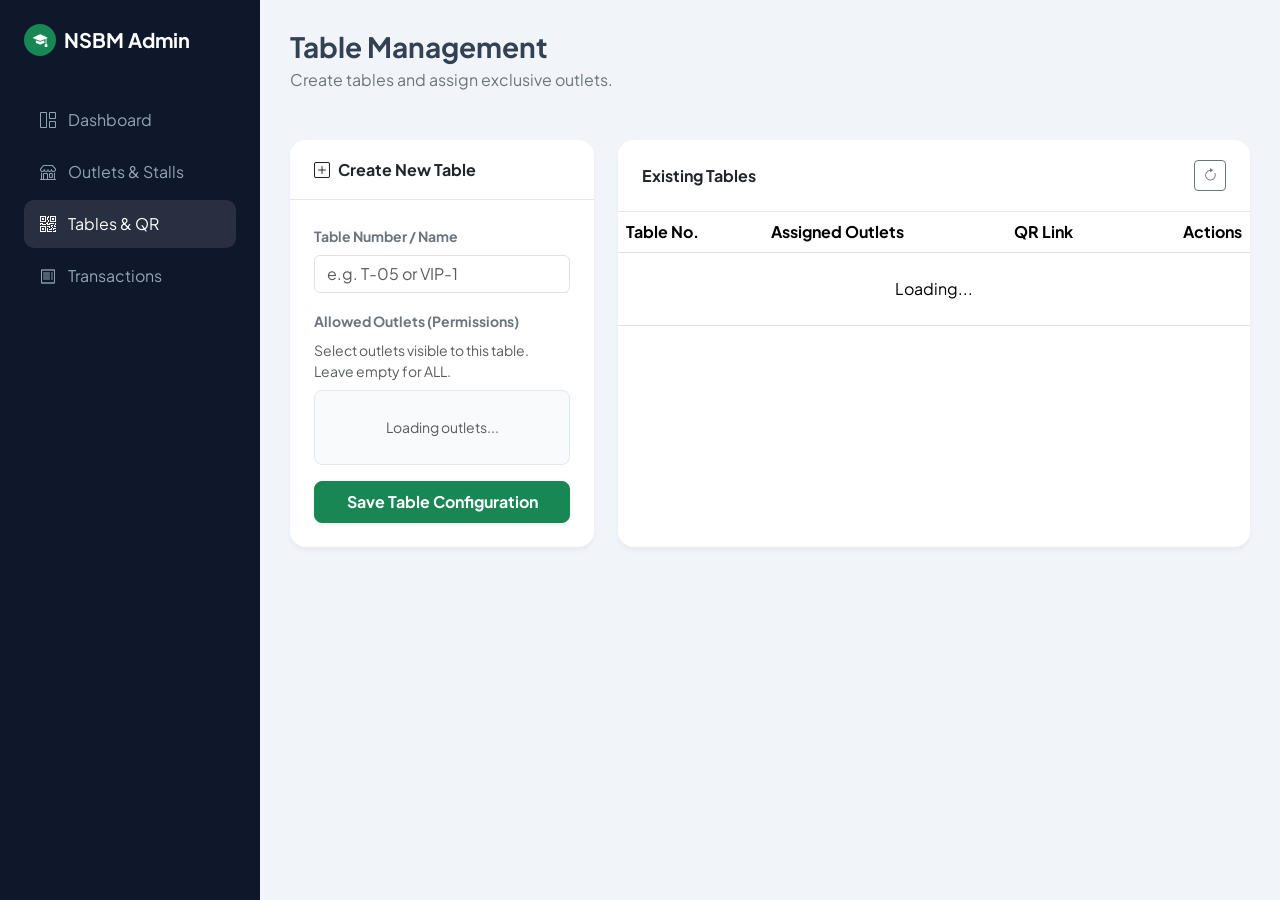
==== frontend/pages/admin_tables.html @ f385ffd9 "feat(cart): Refactor cart page styles and functionality; update checkout process feat(dashboard): En" ====
<!DOCTYPE html>
<html lang="en">
<head>
    <meta charset="UTF-8">
    <meta name="viewport" content="width=device-width, initial-scale=1.0">
    <title>NSBM Admin - Table Management</title>
    <link href="https://cdn.jsdelivr.net/npm/bootstrap@5.3.3/dist/css/bootstrap.min.css" rel="stylesheet">
    <link rel="stylesheet" href="https://cdn.jsdelivr.net/npm/bootstrap-icons@1.11.1/font/bootstrap-icons.css">
    <link href="https://fonts.googleapis.com/css2?family=Plus+Jakarta+Sans:wght@400;500;600;700&display=swap" rel="stylesheet">
    
    <style>
        :root { --primary-color: #059669; --dark-sidebar: #0f172a; --bg-body: #f1f5f9; --text-main: #334155; }
        body { background-color: var(--bg-body); font-family: 'Plus Jakarta Sans', sans-serif; color: var(--text-main); }
        
        /* Sidebar (Same as your previous code) */
        .sidebar { width: 260px; height: 100vh; background-color: var(--dark-sidebar); position: fixed; top: 0; left: 0; padding: 24px; }
        .sidebar-brand { display: flex; align-items: center; color: white; text-decoration: none; font-weight: 700; font-size: 1.25rem; margin-bottom: 2.5rem; }
        .nav-link { display: flex; align-items: center; color: #94a3b8; padding: 12px 16px; border-radius: 10px; margin-bottom: 4px; text-decoration: none; transition: 0.2s; }
        .nav-link:hover, .nav-link.active { background-color: rgba(255, 255, 255, 0.1); color: white; }
        .nav-link i { margin-right: 12px; }
        .main-content { margin-left: 260px; padding: 30px; }

        /* Custom UI */
        .content-card { background: white; border-radius: 16px; border: none; box-shadow: 0 4px 6px -1px rgba(0,0,0,0.05); overflow: hidden; }
        .card-header-custom { padding: 20px 24px; border-bottom: 1px solid #e2e8f0; display: flex; justify-content: space-between; align-items: center; }
        
        /* Checkbox List */
        .stall-checkbox-list { max-height: 250px; overflow-y: auto; border: 1px solid #e2e8f0; border-radius: 8px; padding: 10px; background: #f8fafc; }
        .form-check { padding: 8px 10px; border-radius: 6px; transition: background 0.2s; }
        .form-check:hover { background: #e2e8f0; }
        .table-row-actions button { margin-left: 5px; }
    </style>
</head>
<body>

<nav class="sidebar">
    <a href="#" class="sidebar-brand">
        <div class="bg-success rounded-circle p-1 me-2 d-flex justify-content-center align-items-center" style="width: 32px; height: 32px;">
            <i class="bi bi-mortarboard-fill text-white" style="font-size: 0.9rem;"></i>
        </div>
        NSBM Admin
    </a>
    <div class="nav flex-column">
        <a href="dashboard.html" class="nav-link"><i class="bi bi-grid-1x2"></i>Dashboard</a>
        <a href="admin_stalls.html" class="nav-link"><i class="bi bi-shop"></i>Outlets & Stalls</a>
        <a href="#" class="nav-link active"><i class="bi bi-qr-code"></i>Tables & QR</a>
        <a href="#" class="nav-link"><i class="bi bi-receipt"></i>Transactions</a>
    </div>
</nav>

<div class="main-content">
    
    <div class="d-flex justify-content-between align-items-center mb-5">
        <div>
            <h3 class="fw-bold mb-1">Table Management</h3>
            <p class="text-secondary mb-0">Create tables and assign exclusive outlets.</p>
        </div>
    </div>

    <div class="row g-4">
        <div class="col-lg-4">
            <div class="content-card">
                <div class="card-header-custom">
                    <h6 class="fw-bold m-0 text-dark"><i class="bi bi-plus-square me-2"></i>Create New Table</h6>
                </div>
                <div class="p-4">
                    <form id="createTableForm">
                        <div class="mb-3">
                            <label class="form-label small fw-bold text-secondary">Table Number / Name</label>
                            <input type="text" class="form-control" id="tableNumber" placeholder="e.g. T-05 or VIP-1" required>
                        </div>

                        <div class="mb-3">
                            <label class="form-label small fw-bold text-secondary">Allowed Outlets (Permissions)</label>
                            <p class="small text-muted mb-2">Select outlets visible to this table. Leave empty for ALL.</p>
                            
                            <div class="stall-checkbox-list" id="stallListContainer">
                                <div class="text-center text-muted small py-3">Loading outlets...</div>
                            </div>
                        </div>

                        <button type="submit" class="btn btn-success w-100 py-2 rounded-3 fw-bold shadow-sm">
                            Save Table Configuration
                        </button>
                    </form>
                </div>
            </div>
        </div>

        <div class="col-lg-8">
            <div class="content-card h-100">
                <div class="card-header-custom">
                    <h6 class="fw-bold m-0 text-dark">Existing Tables</h6>
                    <button class="btn btn-sm btn-outline-secondary" onclick="loadTables()"><i class="bi bi-arrow-clockwise"></i></button>
                </div>
                <div class="table-responsive">
                    <table class="table table-hover mb-0">
                        <thead>
                            <tr>
                                <th>Table No.</th>
                                <th>Assigned Outlets</th>
                                <th>QR Link</th>
                                <th class="text-end">Actions</th>
                            </tr>
                        </thead>
                        <tbody id="tablesTableBody">
                            <tr><td colspan="4" class="text-center py-4">Loading...</td></tr>
                        </tbody>
                    </table>
                </div>
            </div>
        </div>
    </div>
</div>

<script>
    // --- CONFIGURATION ---
    const API_GET_STALLS = '../../Backend/stallController/get_stalls.php';
    const API_SAVE_TABLE = '../../Backend/TableController/save_table.php';
    const API_GET_TABLES = '../../Backend/TableController/get_tables.php';
    const APP_URL = 'http://localhost/NSBM-Web-Project/frontend/pages/menu.html'; // Change to your real URL

    // 1. Load Stalls into Checkboxes
    async function loadStallsForForm() {
        try {
            const res = await fetch(API_GET_STALLS);
            const stalls = await res.json();
            const container = document.getElementById('stallListContainer');
            container.innerHTML = '';

            if(stalls.length === 0) {
                container.innerHTML = '<div class="text-danger small">No stalls found. Create stalls first.</div>';
                return;
            }

            // "Select All" Option
            container.innerHTML += `
                <div class="form-check border-bottom mb-2 pb-2">
                    <input class="form-check-input" type="checkbox" id="selectAll" onchange="toggleAll(this)">
                    <label class="form-check-label fw-bold text-dark" for="selectAll">Select All Outlets</label>
                </div>`;

            stalls.forEach(stall => {
                container.innerHTML += `
                    <div class="form-check">
                        <input class="form-check-input stall-check" type="checkbox" value="${stall.id}" id="s_${stall.id}">
                        <label class="form-check-label" for="s_${stall.id}">
                            ${stall.name} <span class="text-muted small">(${stall.category})</span>
                        </label>
                    </div>`;
            });
        } catch (err) { console.error(err); }
    }

    function toggleAll(source) {
        document.querySelectorAll('.stall-check').forEach(cb => cb.checked = source.checked);
    }

    // 2. Load Existing Tables
    async function loadTables() {
        try {
            const res = await fetch(API_GET_TABLES);
            const tables = await res.json();
            const tbody = document.getElementById('tablesTableBody');
            tbody.innerHTML = '';

            tables.forEach(t => {
                // Generate QR Link
                const qrLink = `${APP_URL}?table=${t.table_number}`;
                
                // Format Assigned Stalls
                let assignedHtml = t.allowed_stalls 
                    ? `<span class="badge bg-primary bg-opacity-10 text-primary border border-primary">${t.allowed_stalls}</span>`
                    : `<span class="badge bg-secondary bg-opacity-10 text-dark border">All Outlets (Public)</span>`;

                const row = `
                <tr>
                    <td class="fw-bold fs-5 text-success">${t.table_number}</td>
                    <td>${assignedHtml}</td>
                    <td>
                        <a href="${qrLink}" target="_blank" class="btn btn-sm btn-light border text-primary">
                            <i class="bi bi-box-arrow-up-right"></i> Open Link
                        </a>
                    </td>
                    <td class="text-end table-row-actions">
                        <button class="btn btn-sm btn-outline-danger" onclick="deleteTable(${t.id})"><i class="bi bi-trash"></i></button>
                    </td>
                </tr>`;
                tbody.innerHTML += row;
            });
        } catch (err) { console.error(err); }
    }

    // 3. Save Table
    document.getElementById('createTableForm').addEventListener('submit', async (e) => {
        e.preventDefault();
        
        const tableNum = document.getElementById('tableNumber').value;
        const selectedStalls = Array.from(document.querySelectorAll('.stall-check:checked')).map(cb => cb.value);

        const payload = {
            table_number: tableNum,
            allowed_stalls: selectedStalls
        };

        try {
            const res = await fetch(API_SAVE_TABLE, {
                method: 'POST',
                body: JSON.stringify(payload)
            });
            const result = await res.json();

            if(result.success) {
                alert("Table Created Successfully!");
                document.getElementById('createTableForm').reset();
                loadTables(); // Refresh list
            } else {
                alert("Error: " + result.message);
            }
        } catch (err) { alert("Connection Failed"); }
    });

    // 4. Delete Table (Stub)
    function deleteTable(id) {
        if(confirm("Delete this table configuration?")) {
            // Implement delete_table.php in backend
            alert("Delete function needs backend implementation."); 
        }
    }

    // Init
    loadStallsForForm();
    loadTables();

</script>
</body>
</html>
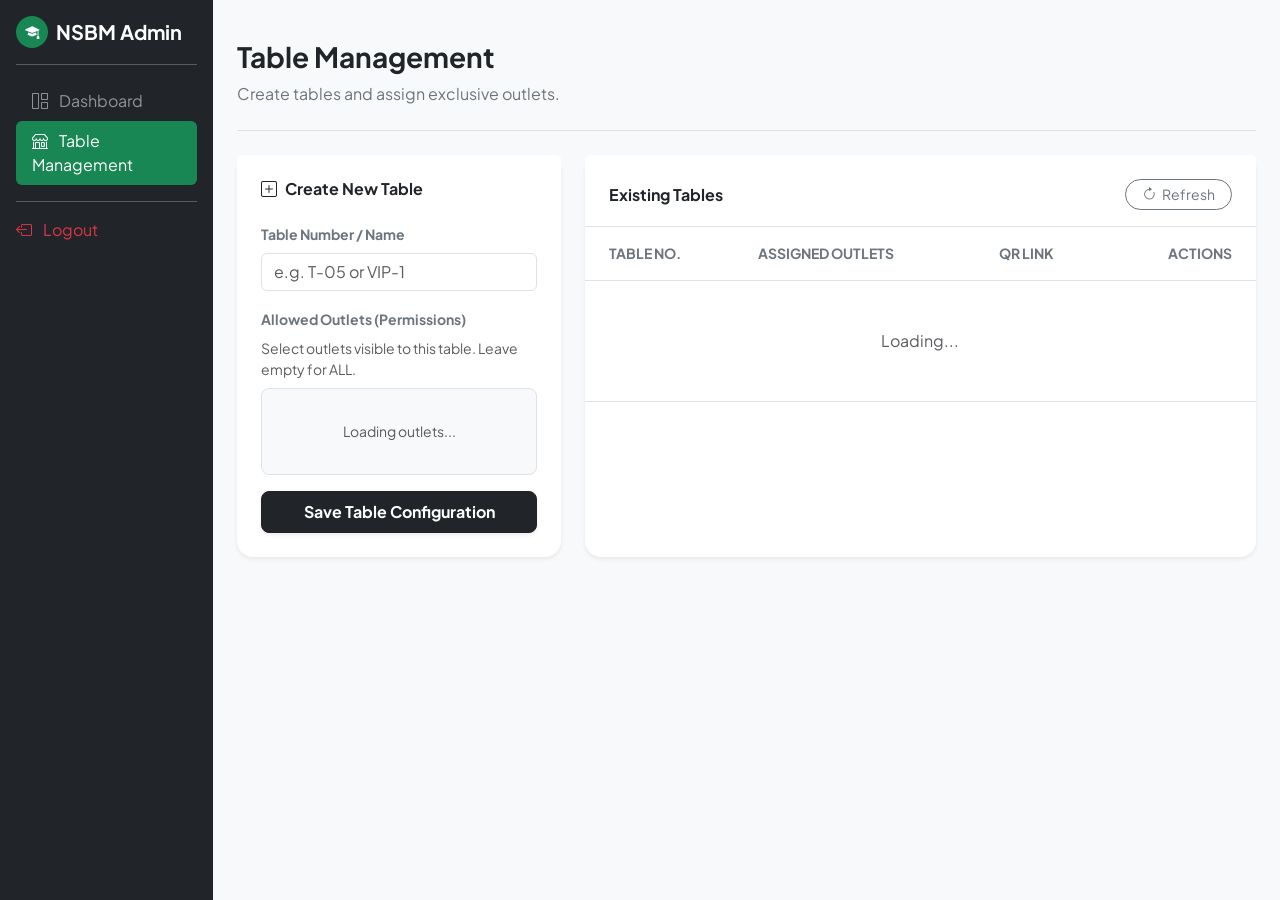
==== commit 863df1b7: "Refactor dashboard and login pages; enhance styling and functionality - Updated dashboard.html to im" ====
--- a/frontend/pages/admin_tables.html
+++ b/frontend/pages/admin_tables.html
@@ -8,230 +8,150 @@
     <link rel="stylesheet" href="https://cdn.jsdelivr.net/npm/bootstrap-icons@1.11.1/font/bootstrap-icons.css">
     <link href="https://fonts.googleapis.com/css2?family=Plus+Jakarta+Sans:wght@400;500;600;700&display=swap" rel="stylesheet">
     
-    <style>
-        :root { --primary-color: #059669; --dark-sidebar: #0f172a; --bg-body: #f1f5f9; --text-main: #334155; }
-        body { background-color: var(--bg-body); font-family: 'Plus Jakarta Sans', sans-serif; color: var(--text-main); }
-        
-        /* Sidebar (Same as your previous code) */
-        .sidebar { width: 260px; height: 100vh; background-color: var(--dark-sidebar); position: fixed; top: 0; left: 0; padding: 24px; }
-        .sidebar-brand { display: flex; align-items: center; color: white; text-decoration: none; font-weight: 700; font-size: 1.25rem; margin-bottom: 2.5rem; }
-        .nav-link { display: flex; align-items: center; color: #94a3b8; padding: 12px 16px; border-radius: 10px; margin-bottom: 4px; text-decoration: none; transition: 0.2s; }
-        .nav-link:hover, .nav-link.active { background-color: rgba(255, 255, 255, 0.1); color: white; }
-        .nav-link i { margin-right: 12px; }
-        .main-content { margin-left: 260px; padding: 30px; }
+<link rel="stylesheet" href="../css/admin_tables.css">
 
-        /* Custom UI */
-        .content-card { background: white; border-radius: 16px; border: none; box-shadow: 0 4px 6px -1px rgba(0,0,0,0.05); overflow: hidden; }
-        .card-header-custom { padding: 20px 24px; border-bottom: 1px solid #e2e8f0; display: flex; justify-content: space-between; align-items: center; }
-        
-        /* Checkbox List */
-        .stall-checkbox-list { max-height: 250px; overflow-y: auto; border: 1px solid #e2e8f0; border-radius: 8px; padding: 10px; background: #f8fafc; }
-        .form-check { padding: 8px 10px; border-radius: 6px; transition: background 0.2s; }
-        .form-check:hover { background: #e2e8f0; }
-        .table-row-actions button { margin-left: 5px; }
-    </style>
+    
 </head>
-<body>
+<body class="bg-light">
 
-<nav class="sidebar">
-    <a href="#" class="sidebar-brand">
-        <div class="bg-success rounded-circle p-1 me-2 d-flex justify-content-center align-items-center" style="width: 32px; height: 32px;">
-            <i class="bi bi-mortarboard-fill text-white" style="font-size: 0.9rem;"></i>
-        </div>
-        NSBM Admin
-    </a>
-    <div class="nav flex-column">
-        <a href="dashboard.html" class="nav-link"><i class="bi bi-grid-1x2"></i>Dashboard</a>
-        <a href="admin_stalls.html" class="nav-link"><i class="bi bi-shop"></i>Outlets & Stalls</a>
-        <a href="#" class="nav-link active"><i class="bi bi-qr-code"></i>Tables & QR</a>
-        <a href="#" class="nav-link"><i class="bi bi-receipt"></i>Transactions</a>
-    </div>
-</nav>
+    <div class="container-fluid">
+        <div class="row">
+            
+            <div class="col-lg-2 bg-dark min-vh-100 d-none d-lg-block text-white p-3 fixed-top" style="max-width: 280px; z-index: 1000;">
+                <a href="#" class="d-flex align-items-center mb-4 mb-md-0 me-md-auto text-white text-decoration-none">
+                    <div class="bg-success rounded-circle p-2 me-2 d-flex justify-content-center align-items-center" style="width: 32px; height: 32px;">
+                        <i class="bi bi-mortarboard-fill text-white" style="font-size: 0.9rem;"></i>
+                    </div>
+                    <span class="fs-5 fw-bold">NSBM Admin</span>
+                </a>
+                <hr>
+                <ul class="nav nav-pills flex-column mb-auto">
+                    <li class="nav-item">
+                        <a href="dashboard.html" class="nav-link text-white-50 hover-light">
+                            <i class="bi bi-grid-1x2 me-2"></i> Dashboard
+                        </a>
+                    </li>
+                    <li>
+                        <a href="admin_tables.html" class="nav-link active bg-success text-white">
+                            <i class="bi bi-shop me-2"></i> Table Management
+                        </a>
+                    </li>
+                </ul>
+                <hr>
+                <div>
+                    <a href="login.html" class="nav-link text-danger">
+                        <i class="bi bi-box-arrow-left me-2"></i> Logout
+                    </a>
+                </div>
+            </div>
 
-<div class="main-content">
-    
-    <div class="d-flex justify-content-between align-items-center mb-5">
-        <div>
-            <h3 class="fw-bold mb-1">Table Management</h3>
-            <p class="text-secondary mb-0">Create tables and assign exclusive outlets.</p>
+            <nav class="navbar navbar-dark bg-dark d-lg-none fixed-top p-3">
+                <div class="container-fluid">
+                    <span class="navbar-brand fw-bold">NSBM Admin</span>
+                    <button class="navbar-toggler" type="button" data-bs-toggle="offcanvas" data-bs-target="#mobileSidebar">
+                        <span class="navbar-toggler-icon"></span>
+                    </button>
+                </div>
+            </nav>
+
+            <div class="offcanvas offcanvas-start bg-dark text-white" tabindex="-1" id="mobileSidebar">
+                <div class="offcanvas-header">
+                    <h5 class="offcanvas-title fw-bold">NSBM Admin</h5>
+                    <button type="button" class="btn-close btn-close-white" data-bs-dismiss="offcanvas"></button>
+                </div>
+                <div class="offcanvas-body">
+                    <ul class="nav nav-pills flex-column mb-auto">
+                        <li class="nav-item">
+                            <a href="dashboard.html" class="nav-link text-white-50">
+                                <i class="bi bi-grid-1x2 me-2"></i> Dashboard
+                            </a>
+                        </li>
+                        <li>
+                            <a href="admin_tables.html" class="nav-link active bg-success text-white">
+                                <i class="bi bi-shop me-2"></i> Table Management
+                            </a>
+                        </li>
+                    </ul>
+                    <hr>
+                    <a href="login.html" class="nav-link text-danger mt-3">
+                        <i class="bi bi-box-arrow-left me-2"></i> Logout
+                    </a>
+                </div>
+            </div>
+
+            <main class="col-lg-10 offset-lg-2 ms-auto p-4 mt-5 mt-lg-0">
+                
+                <div class="d-flex justify-content-between flex-wrap flex-md-nowrap align-items-center pb-2 mb-4 border-bottom pt-3">
+                    <div>
+                        <h2 class="h3 fw-bold">Table Management</h2>
+                        <p class="text-secondary">Create tables and assign exclusive outlets.</p>
+                    </div>
+                </div>
+
+                <div class="row g-4">
+                    
+                    <div class="col-lg-4">
+                        <div class="card border-0 shadow-sm rounded-4 h-100">
+                            <div class="card-header bg-white border-bottom-0 pt-4 px-4 pb-0">
+                                <h6 class="fw-bold m-0 text-dark"><i class="bi bi-plus-square me-2"></i>Create New Table</h6>
+                            </div>
+                            <div class="card-body p-4">
+                                <form id="createTableForm">
+                                    <div class="mb-3">
+                                        <label class="form-label small fw-bold text-secondary">Table Number / Name</label>
+                                        <input type="text" class="form-control" id="tableNumber" placeholder="e.g. T-05 or VIP-1" required>
+                                    </div>
+
+                                    <div class="mb-3">
+                                        <label class="form-label small fw-bold text-secondary">Allowed Outlets (Permissions)</label>
+                                        <p class="small text-muted mb-2">Select outlets visible to this table. Leave empty for ALL.</p>
+                                        
+                                        <div class="border rounded-3 p-3 bg-light stall-scroll-container" id="stallListContainer">
+                                            <div class="text-center text-muted small py-3">Loading outlets...</div>
+                                        </div>
+                                    </div>
+
+                                    <button type="submit" class="btn btn-dark w-100 py-2 rounded-3 fw-bold shadow-sm">
+                                        Save Table Configuration
+                                    </button>
+                                </form>
+                            </div>
+                        </div>
+                    </div>
+
+                    <div class="col-lg-8">
+                        <div class="card border-0 shadow-sm rounded-4 h-100">
+                            <div class="card-header bg-white pt-4 px-4 pb-3 border-bottom d-flex justify-content-between align-items-center">
+                                <h6 class="fw-bold m-0 text-dark">Existing Tables</h6>
+                                <button class="btn btn-sm btn-outline-secondary rounded-pill px-3" onclick="loadTables()">
+                                    <i class="bi bi-arrow-clockwise me-1"></i> Refresh
+                                </button>
+                            </div>
+                            <div class="table-responsive">
+                                <table class="table table-hover align-middle mb-0">
+                                    <thead class="bg-light">
+                                        <tr>
+                                            <th class="text-uppercase text-secondary small fw-bold ps-4 py-3">Table No.</th>
+                                            <th class="text-uppercase text-secondary small fw-bold py-3">Assigned Outlets</th>
+                                            <th class="text-uppercase text-secondary small fw-bold py-3">QR Link</th>
+                                            <th class="text-end text-uppercase text-secondary small fw-bold pe-4 py-3">Actions</th>
+                                        </tr>
+                                    </thead>
+                                    <tbody id="tablesTableBody" class="border-top-0">
+                                        <tr><td colspan="4" class="text-center py-5 text-muted">Loading...</td></tr>
+                                    </tbody>
+                                </table>
+                            </div>
+                        </div>
+                    </div>
+
+                </div>
+            </main>
         </div>
     </div>
 
-    <div class="row g-4">
-        <div class="col-lg-4">
-            <div class="content-card">
-                <div class="card-header-custom">
-                    <h6 class="fw-bold m-0 text-dark"><i class="bi bi-plus-square me-2"></i>Create New Table</h6>
-                </div>
-                <div class="p-4">
-                    <form id="createTableForm">
-                        <div class="mb-3">
-                            <label class="form-label small fw-bold text-secondary">Table Number / Name</label>
-                            <input type="text" class="form-control" id="tableNumber" placeholder="e.g. T-05 or VIP-1" required>
-                        </div>
-
-                        <div class="mb-3">
-                            <label class="form-label small fw-bold text-secondary">Allowed Outlets (Permissions)</label>
-                            <p class="small text-muted mb-2">Select outlets visible to this table. Leave empty for ALL.</p>
-                            
-                            <div class="stall-checkbox-list" id="stallListContainer">
-                                <div class="text-center text-muted small py-3">Loading outlets...</div>
-                            </div>
-                        </div>
-
-                        <button type="submit" class="btn btn-success w-100 py-2 rounded-3 fw-bold shadow-sm">
-                            Save Table Configuration
-                        </button>
-                    </form>
-                </div>
-            </div>
-        </div>
-
-        <div class="col-lg-8">
-            <div class="content-card h-100">
-                <div class="card-header-custom">
-                    <h6 class="fw-bold m-0 text-dark">Existing Tables</h6>
-                    <button class="btn btn-sm btn-outline-secondary" onclick="loadTables()"><i class="bi bi-arrow-clockwise"></i></button>
-                </div>
-                <div class="table-responsive">
-                    <table class="table table-hover mb-0">
-                        <thead>
-                            <tr>
-                                <th>Table No.</th>
-                                <th>Assigned Outlets</th>
-                                <th>QR Link</th>
-                                <th class="text-end">Actions</th>
-                            </tr>
-                        </thead>
-                        <tbody id="tablesTableBody">
-                            <tr><td colspan="4" class="text-center py-4">Loading...</td></tr>
-                        </tbody>
-                    </table>
-                </div>
-            </div>
-        </div>
-    </div>
-</div>
-
-<script>
-    // --- CONFIGURATION ---
-    const API_GET_STALLS = '../../Backend/stallController/get_stalls.php';
-    const API_SAVE_TABLE = '../../Backend/TableController/save_table.php';
-    const API_GET_TABLES = '../../Backend/TableController/get_tables.php';
-    const APP_URL = 'http://localhost/NSBM-Web-Project/frontend/pages/menu.html'; // Change to your real URL
-
-    // 1. Load Stalls into Checkboxes
-    async function loadStallsForForm() {
-        try {
-            const res = await fetch(API_GET_STALLS);
-            const stalls = await res.json();
-            const container = document.getElementById('stallListContainer');
-            container.innerHTML = '';
-
-            if(stalls.length === 0) {
-                container.innerHTML = '<div class="text-danger small">No stalls found. Create stalls first.</div>';
-                return;
-            }
-
-            // "Select All" Option
-            container.innerHTML += `
-                <div class="form-check border-bottom mb-2 pb-2">
-                    <input class="form-check-input" type="checkbox" id="selectAll" onchange="toggleAll(this)">
-                    <label class="form-check-label fw-bold text-dark" for="selectAll">Select All Outlets</label>
-                </div>`;
-
-            stalls.forEach(stall => {
-                container.innerHTML += `
-                    <div class="form-check">
-                        <input class="form-check-input stall-check" type="checkbox" value="${stall.id}" id="s_${stall.id}">
-                        <label class="form-check-label" for="s_${stall.id}">
-                            ${stall.name} <span class="text-muted small">(${stall.category})</span>
-                        </label>
-                    </div>`;
-            });
-        } catch (err) { console.error(err); }
-    }
-
-    function toggleAll(source) {
-        document.querySelectorAll('.stall-check').forEach(cb => cb.checked = source.checked);
-    }
-
-    // 2. Load Existing Tables
-    async function loadTables() {
-        try {
-            const res = await fetch(API_GET_TABLES);
-            const tables = await res.json();
-            const tbody = document.getElementById('tablesTableBody');
-            tbody.innerHTML = '';
-
-            tables.forEach(t => {
-                // Generate QR Link
-                const qrLink = `${APP_URL}?table=${t.table_number}`;
-                
-                // Format Assigned Stalls
-                let assignedHtml = t.allowed_stalls 
-                    ? `<span class="badge bg-primary bg-opacity-10 text-primary border border-primary">${t.allowed_stalls}</span>`
-                    : `<span class="badge bg-secondary bg-opacity-10 text-dark border">All Outlets (Public)</span>`;
-
-                const row = `
-                <tr>
-                    <td class="fw-bold fs-5 text-success">${t.table_number}</td>
-                    <td>${assignedHtml}</td>
-                    <td>
-                        <a href="${qrLink}" target="_blank" class="btn btn-sm btn-light border text-primary">
-                            <i class="bi bi-box-arrow-up-right"></i> Open Link
-                        </a>
-                    </td>
-                    <td class="text-end table-row-actions">
-                        <button class="btn btn-sm btn-outline-danger" onclick="deleteTable(${t.id})"><i class="bi bi-trash"></i></button>
-                    </td>
-                </tr>`;
-                tbody.innerHTML += row;
-            });
-        } catch (err) { console.error(err); }
-    }
-
-    // 3. Save Table
-    document.getElementById('createTableForm').addEventListener('submit', async (e) => {
-        e.preventDefault();
-        
-        const tableNum = document.getElementById('tableNumber').value;
-        const selectedStalls = Array.from(document.querySelectorAll('.stall-check:checked')).map(cb => cb.value);
-
-        const payload = {
-            table_number: tableNum,
-            allowed_stalls: selectedStalls
-        };
-
-        try {
-            const res = await fetch(API_SAVE_TABLE, {
-                method: 'POST',
-                body: JSON.stringify(payload)
-            });
-            const result = await res.json();
-
-            if(result.success) {
-                alert("Table Created Successfully!");
-                document.getElementById('createTableForm').reset();
-                loadTables(); // Refresh list
-            } else {
-                alert("Error: " + result.message);
-            }
-        } catch (err) { alert("Connection Failed"); }
-    });
-
-    // 4. Delete Table (Stub)
-    function deleteTable(id) {
-        if(confirm("Delete this table configuration?")) {
-            // Implement delete_table.php in backend
-            alert("Delete function needs backend implementation."); 
-        }
-    }
-
-    // Init
-    loadStallsForForm();
-    loadTables();
-
-</script>
+    <script src="../js/admin_tables.js"></script>
+    
+    <script src="https://cdn.jsdelivr.net/npm/bootstrap@5.3.3/dist/js/bootstrap.bundle.min.js"></script>
 </body>
 </html>
--- a/frontend/css/admin_tables.css
+++ b/frontend/css/admin_tables.css
@@ -0,0 +1,3 @@
+body { font-family: 'Plus Jakarta Sans', sans-serif; }
+        /* Custom scrollbar for the checkbox list */
+        .stall-scroll-container { max-height: 250px; overflow-y: auto; }
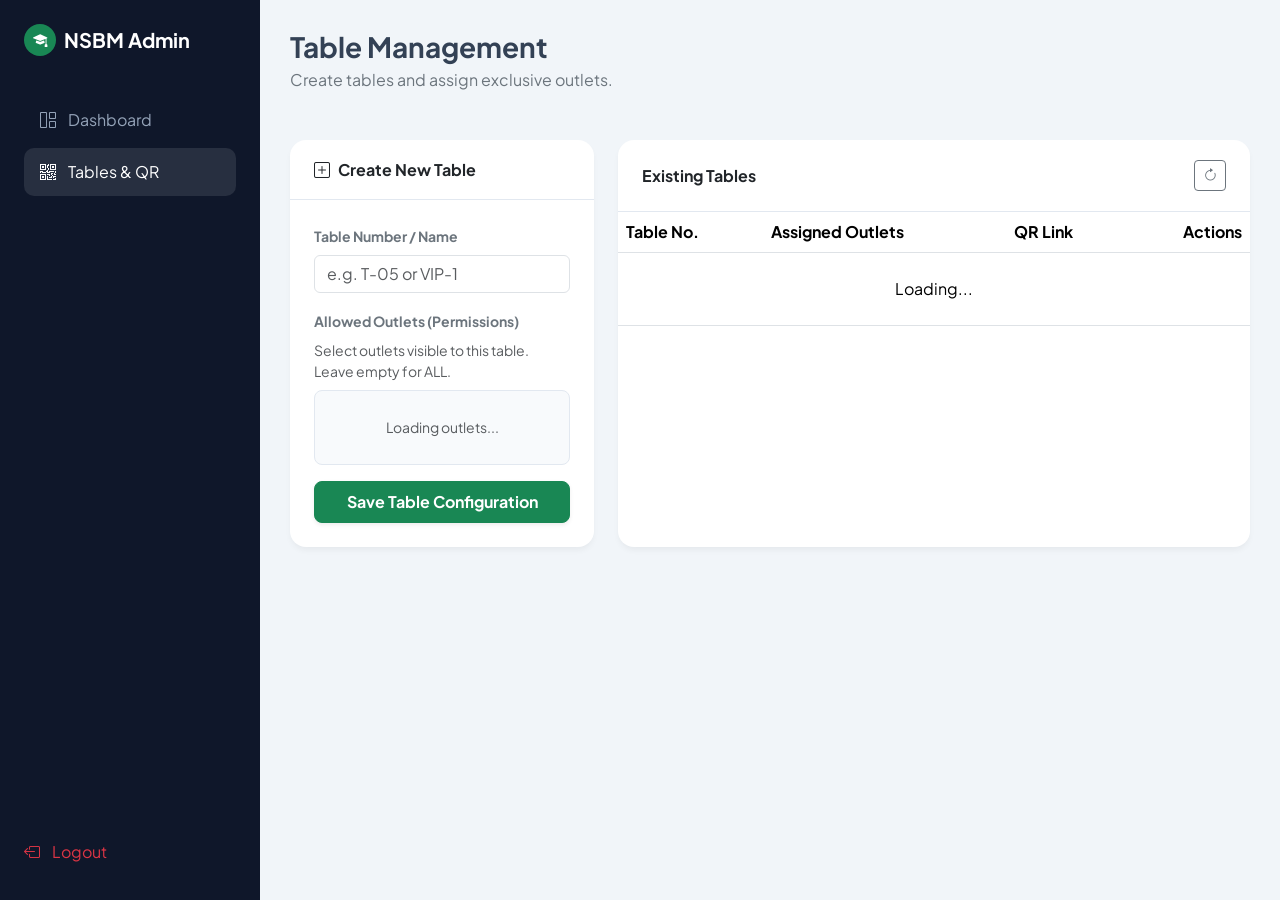
==== commit ab1f4672: "feat: Introduce an admin dashboard for comprehensive stall and menu management, including a utility " ====
--- a/frontend/pages/admin_tables.html
+++ b/frontend/pages/admin_tables.html
@@ -8,150 +8,232 @@
     <link rel="stylesheet" href="https://cdn.jsdelivr.net/npm/bootstrap-icons@1.11.1/font/bootstrap-icons.css">
     <link href="https://fonts.googleapis.com/css2?family=Plus+Jakarta+Sans:wght@400;500;600;700&display=swap" rel="stylesheet">
     
-<link rel="stylesheet" href="../css/admin_tables.css">
-
+    <style>
+        :root { --primary-color: #059669; --dark-sidebar: #0f172a; --bg-body: #f1f5f9; --text-main: #334155; }
+        body { background-color: var(--bg-body); font-family: 'Plus Jakarta Sans', sans-serif; color: var(--text-main); }
+        
+        /* Sidebar (Same as your previous code) */
+        .sidebar { width: 260px; height: 100vh; background-color: var(--dark-sidebar); position: fixed; top: 0; left: 0; padding: 24px; }
+        .sidebar-brand { display: flex; align-items: center; color: white; text-decoration: none; font-weight: 700; font-size: 1.25rem; margin-bottom: 2.5rem; }
+        .nav-link { display: flex; align-items: center; color: #94a3b8; padding: 12px 16px; border-radius: 10px; margin-bottom: 4px; text-decoration: none; transition: 0.2s; }
+        .nav-link:hover, .nav-link.active { background-color: rgba(255, 255, 255, 0.1); color: white; }
+        .nav-link i { margin-right: 12px; }
+        .main-content { margin-left: 260px; padding: 30px; }
+
+        /* Custom UI */
+        .content-card { background: white; border-radius: 16px; border: none; box-shadow: 0 4px 6px -1px rgba(0,0,0,0.05); overflow: hidden; }
+        .card-header-custom { padding: 20px 24px; border-bottom: 1px solid #e2e8f0; display: flex; justify-content: space-between; align-items: center; }
+        
+        /* Checkbox List */
+        .stall-checkbox-list { max-height: 250px; overflow-y: auto; border: 1px solid #e2e8f0; border-radius: 8px; padding: 10px; background: #f8fafc; }
+        .form-check { padding: 8px 10px; border-radius: 6px; transition: background 0.2s; }
+        .form-check:hover { background: #e2e8f0; }
+        .table-row-actions button { margin-left: 5px; }
+    </style>
+</head>
+<body>
+
+<nav class="sidebar">
+    <a href="#" class="sidebar-brand">
+        <div class="bg-success rounded-circle p-1 me-2 d-flex justify-content-center align-items-center" style="width: 32px; height: 32px;">
+            <i class="bi bi-mortarboard-fill text-white" style="font-size: 0.9rem;"></i>
+        </div>
+        NSBM Admin
+    </a>
+   <div class="nav flex-column">
+        <a href="dashboard.html" class="nav-link"><i class="bi bi-grid-1x2"></i>Dashboard</a>
+        <a href="admin_tables.html" class="nav-link active"><i class="bi bi-qr-code"></i>Tables & QR</a>
+       
+    </div>
+    <div style="position: absolute; bottom: 20px; left: 24px; right: 24px;">
+        <a href="login.html" class="nav-link text-danger ps-0"><i class="bi bi-box-arrow-left"></i> Logout</a>
+    </div>
+</nav>
+
+<div class="main-content">
     
-</head>
-<body class="bg-light">
-
-    <div class="container-fluid">
-        <div class="row">
-            
-            <div class="col-lg-2 bg-dark min-vh-100 d-none d-lg-block text-white p-3 fixed-top" style="max-width: 280px; z-index: 1000;">
-                <a href="#" class="d-flex align-items-center mb-4 mb-md-0 me-md-auto text-white text-decoration-none">
-                    <div class="bg-success rounded-circle p-2 me-2 d-flex justify-content-center align-items-center" style="width: 32px; height: 32px;">
-                        <i class="bi bi-mortarboard-fill text-white" style="font-size: 0.9rem;"></i>
-                    </div>
-                    <span class="fs-5 fw-bold">NSBM Admin</span>
-                </a>
-                <hr>
-                <ul class="nav nav-pills flex-column mb-auto">
-                    <li class="nav-item">
-                        <a href="dashboard.html" class="nav-link text-white-50 hover-light">
-                            <i class="bi bi-grid-1x2 me-2"></i> Dashboard
-                        </a>
-                    </li>
-                    <li>
-                        <a href="admin_tables.html" class="nav-link active bg-success text-white">
-                            <i class="bi bi-shop me-2"></i> Table Management
-                        </a>
-                    </li>
-                </ul>
-                <hr>
-                <div>
-                    <a href="login.html" class="nav-link text-danger">
-                        <i class="bi bi-box-arrow-left me-2"></i> Logout
-                    </a>
-                </div>
-            </div>
-
-            <nav class="navbar navbar-dark bg-dark d-lg-none fixed-top p-3">
-                <div class="container-fluid">
-                    <span class="navbar-brand fw-bold">NSBM Admin</span>
-                    <button class="navbar-toggler" type="button" data-bs-toggle="offcanvas" data-bs-target="#mobileSidebar">
-                        <span class="navbar-toggler-icon"></span>
-                    </button>
-                </div>
-            </nav>
-
-            <div class="offcanvas offcanvas-start bg-dark text-white" tabindex="-1" id="mobileSidebar">
-                <div class="offcanvas-header">
-                    <h5 class="offcanvas-title fw-bold">NSBM Admin</h5>
-                    <button type="button" class="btn-close btn-close-white" data-bs-dismiss="offcanvas"></button>
-                </div>
-                <div class="offcanvas-body">
-                    <ul class="nav nav-pills flex-column mb-auto">
-                        <li class="nav-item">
-                            <a href="dashboard.html" class="nav-link text-white-50">
-                                <i class="bi bi-grid-1x2 me-2"></i> Dashboard
-                            </a>
-                        </li>
-                        <li>
-                            <a href="admin_tables.html" class="nav-link active bg-success text-white">
-                                <i class="bi bi-shop me-2"></i> Table Management
-                            </a>
-                        </li>
-                    </ul>
-                    <hr>
-                    <a href="login.html" class="nav-link text-danger mt-3">
-                        <i class="bi bi-box-arrow-left me-2"></i> Logout
-                    </a>
-                </div>
-            </div>
-
-            <main class="col-lg-10 offset-lg-2 ms-auto p-4 mt-5 mt-lg-0">
-                
-                <div class="d-flex justify-content-between flex-wrap flex-md-nowrap align-items-center pb-2 mb-4 border-bottom pt-3">
-                    <div>
-                        <h2 class="h3 fw-bold">Table Management</h2>
-                        <p class="text-secondary">Create tables and assign exclusive outlets.</p>
-                    </div>
-                </div>
-
-                <div class="row g-4">
-                    
-                    <div class="col-lg-4">
-                        <div class="card border-0 shadow-sm rounded-4 h-100">
-                            <div class="card-header bg-white border-bottom-0 pt-4 px-4 pb-0">
-                                <h6 class="fw-bold m-0 text-dark"><i class="bi bi-plus-square me-2"></i>Create New Table</h6>
-                            </div>
-                            <div class="card-body p-4">
-                                <form id="createTableForm">
-                                    <div class="mb-3">
-                                        <label class="form-label small fw-bold text-secondary">Table Number / Name</label>
-                                        <input type="text" class="form-control" id="tableNumber" placeholder="e.g. T-05 or VIP-1" required>
-                                    </div>
-
-                                    <div class="mb-3">
-                                        <label class="form-label small fw-bold text-secondary">Allowed Outlets (Permissions)</label>
-                                        <p class="small text-muted mb-2">Select outlets visible to this table. Leave empty for ALL.</p>
-                                        
-                                        <div class="border rounded-3 p-3 bg-light stall-scroll-container" id="stallListContainer">
-                                            <div class="text-center text-muted small py-3">Loading outlets...</div>
-                                        </div>
-                                    </div>
-
-                                    <button type="submit" class="btn btn-dark w-100 py-2 rounded-3 fw-bold shadow-sm">
-                                        Save Table Configuration
-                                    </button>
-                                </form>
+    <div class="d-flex justify-content-between align-items-center mb-5">
+        <div>
+            <h3 class="fw-bold mb-1">Table Management</h3>
+            <p class="text-secondary mb-0">Create tables and assign exclusive outlets.</p>
+        </div>
+    </div>
+
+    <div class="row g-4">
+        <div class="col-lg-4">
+            <div class="content-card">
+                <div class="card-header-custom">
+                    <h6 class="fw-bold m-0 text-dark"><i class="bi bi-plus-square me-2"></i>Create New Table</h6>
+                </div>
+                <div class="p-4">
+                    <form id="createTableForm">
+                        <div class="mb-3">
+                            <label class="form-label small fw-bold text-secondary">Table Number / Name</label>
+                            <input type="text" class="form-control" id="tableNumber" placeholder="e.g. T-05 or VIP-1" required>
+                        </div>
+
+                        <div class="mb-3">
+                            <label class="form-label small fw-bold text-secondary">Allowed Outlets (Permissions)</label>
+                            <p class="small text-muted mb-2">Select outlets visible to this table. Leave empty for ALL.</p>
+                            
+                            <div class="stall-checkbox-list" id="stallListContainer">
+                                <div class="text-center text-muted small py-3">Loading outlets...</div>
                             </div>
                         </div>
-                    </div>
-
-                    <div class="col-lg-8">
-                        <div class="card border-0 shadow-sm rounded-4 h-100">
-                            <div class="card-header bg-white pt-4 px-4 pb-3 border-bottom d-flex justify-content-between align-items-center">
-                                <h6 class="fw-bold m-0 text-dark">Existing Tables</h6>
-                                <button class="btn btn-sm btn-outline-secondary rounded-pill px-3" onclick="loadTables()">
-                                    <i class="bi bi-arrow-clockwise me-1"></i> Refresh
-                                </button>
-                            </div>
-                            <div class="table-responsive">
-                                <table class="table table-hover align-middle mb-0">
-                                    <thead class="bg-light">
-                                        <tr>
-                                            <th class="text-uppercase text-secondary small fw-bold ps-4 py-3">Table No.</th>
-                                            <th class="text-uppercase text-secondary small fw-bold py-3">Assigned Outlets</th>
-                                            <th class="text-uppercase text-secondary small fw-bold py-3">QR Link</th>
-                                            <th class="text-end text-uppercase text-secondary small fw-bold pe-4 py-3">Actions</th>
-                                        </tr>
-                                    </thead>
-                                    <tbody id="tablesTableBody" class="border-top-0">
-                                        <tr><td colspan="4" class="text-center py-5 text-muted">Loading...</td></tr>
-                                    </tbody>
-                                </table>
-                            </div>
-                        </div>
-                    </div>
-
-                </div>
-            </main>
-        </div>
-    </div>
-
-    <script src="../js/admin_tables.js"></script>
-    
-    <script src="https://cdn.jsdelivr.net/npm/bootstrap@5.3.3/dist/js/bootstrap.bundle.min.js"></script>
+
+                        <button type="submit" class="btn btn-success w-100 py-2 rounded-3 fw-bold shadow-sm">
+                            Save Table Configuration
+                        </button>
+                    </form>
+                </div>
+            </div>
+        </div>
+
+        <div class="col-lg-8">
+            <div class="content-card h-100">
+                <div class="card-header-custom">
+                    <h6 class="fw-bold m-0 text-dark">Existing Tables</h6>
+                    <button class="btn btn-sm btn-outline-secondary" onclick="loadTables()"><i class="bi bi-arrow-clockwise"></i></button>
+                </div>
+                <div class="table-responsive">
+                    <table class="table table-hover mb-0">
+                        <thead>
+                            <tr>
+                                <th>Table No.</th>
+                                <th>Assigned Outlets</th>
+                                <th>QR Link</th>
+                                <th class="text-end">Actions</th>
+                            </tr>
+                        </thead>
+                        <tbody id="tablesTableBody">
+                            <tr><td colspan="4" class="text-center py-4">Loading...</td></tr>
+                        </tbody>
+                    </table>
+                </div>
+            </div>
+        </div>
+    </div>
+</div>
+
+<script>
+    // --- CONFIGURATION ---
+    const API_GET_STALLS = '../../Backend/stallController/get_stalls.php';
+    const API_SAVE_TABLE = '../../Backend/TableController/save_table.php';
+    const API_GET_TABLES = '../../Backend/TableController/get_tables.php';
+    const APP_URL = 'http://localhost/NSBM-Web-Project/frontend/pages/menu.html'; // Change to your real URL
+
+    // 1. Load Stalls into Checkboxes
+    async function loadStallsForForm() {
+        try {
+            const res = await fetch(API_GET_STALLS);
+            const stalls = await res.json();
+            const container = document.getElementById('stallListContainer');
+            container.innerHTML = '';
+
+            if(stalls.length === 0) {
+                container.innerHTML = '<div class="text-danger small">No stalls found. Create stalls first.</div>';
+                return;
+            }
+
+            // "Select All" Option
+            container.innerHTML += `
+                <div class="form-check border-bottom mb-2 pb-2">
+                    <input class="form-check-input" type="checkbox" id="selectAll" onchange="toggleAll(this)">
+                    <label class="form-check-label fw-bold text-dark" for="selectAll">Select All Outlets</label>
+                </div>`;
+
+            stalls.forEach(stall => {
+                container.innerHTML += `
+                    <div class="form-check">
+                        <input class="form-check-input stall-check" type="checkbox" value="${stall.id}" id="s_${stall.id}">
+                        <label class="form-check-label" for="s_${stall.id}">
+                            ${stall.name} <span class="text-muted small">(${stall.category})</span>
+                        </label>
+                    </div>`;
+            });
+        } catch (err) { console.error(err); }
+    }
+
+    function toggleAll(source) {
+        document.querySelectorAll('.stall-check').forEach(cb => cb.checked = source.checked);
+    }
+
+    // 2. Load Existing Tables
+    async function loadTables() {
+        try {
+            const res = await fetch(API_GET_TABLES);
+            const tables = await res.json();
+            const tbody = document.getElementById('tablesTableBody');
+            tbody.innerHTML = '';
+
+            tables.forEach(t => {
+                // Generate QR Link
+                const qrLink = `${APP_URL}?table=${t.table_number}`;
+                
+                // Format Assigned Stalls
+                let assignedHtml = t.allowed_stalls 
+                    ? `<span class="badge bg-primary bg-opacity-10 text-primary border border-primary">${t.allowed_stalls}</span>`
+                    : `<span class="badge bg-secondary bg-opacity-10 text-dark border">All Outlets (Public)</span>`;
+
+                const row = `
+                <tr>
+                    <td class="fw-bold fs-5 text-success">${t.table_number}</td>
+                    <td>${assignedHtml}</td>
+                    <td>
+                        <a href="${qrLink}" target="_blank" class="btn btn-sm btn-light border text-primary">
+                            <i class="bi bi-box-arrow-up-right"></i> Open Link
+                        </a>
+                    </td>
+                    <td class="text-end table-row-actions">
+                        <button class="btn btn-sm btn-outline-danger" onclick="deleteTable(${t.id})"><i class="bi bi-trash"></i></button>
+                    </td>
+                </tr>`;
+                tbody.innerHTML += row;
+            });
+        } catch (err) { console.error(err); }
+    }
+
+    // 3. Save Table
+    document.getElementById('createTableForm').addEventListener('submit', async (e) => {
+        e.preventDefault();
+        
+        const tableNum = document.getElementById('tableNumber').value;
+        const selectedStalls = Array.from(document.querySelectorAll('.stall-check:checked')).map(cb => cb.value);
+
+        const payload = {
+            table_number: tableNum,
+            allowed_stalls: selectedStalls
+        };
+
+        try {
+            const res = await fetch(API_SAVE_TABLE, {
+                method: 'POST',
+                body: JSON.stringify(payload)
+            });
+            const result = await res.json();
+
+            if(result.success) {
+                alert("Table Created Successfully!");
+                document.getElementById('createTableForm').reset();
+                loadTables(); // Refresh list
+            } else {
+                alert("Error: " + result.message);
+            }
+        } catch (err) { alert("Connection Failed"); }
+    });
+
+    // 4. Delete Table (Stub)
+    function deleteTable(id) {
+        if(confirm("Delete this table configuration?")) {
+            // Implement delete_table.php in backend
+            alert("Delete function needs backend implementation."); 
+        }
+    }
+
+    // Init
+    loadStallsForForm();
+    loadTables();
+
+</script>
 </body>
 </html>
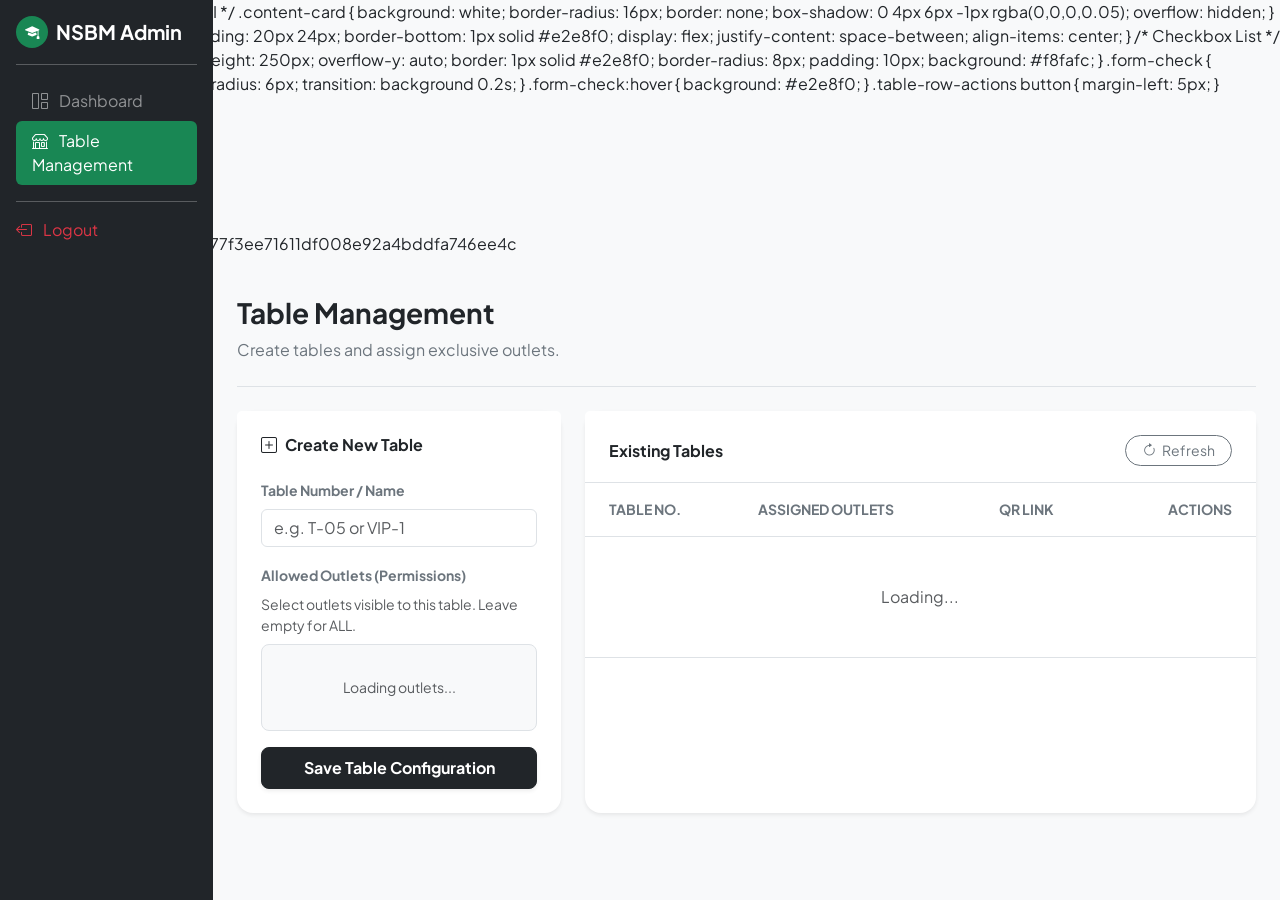
==== commit f834d58c: "Fix menu CRUD bugs and add View Shop feature" ====
--- a/frontend/pages/admin_tables.html
+++ b/frontend/pages/admin_tables.html
@@ -8,18 +8,9 @@
     <link rel="stylesheet" href="https://cdn.jsdelivr.net/npm/bootstrap-icons@1.11.1/font/bootstrap-icons.css">
     <link href="https://fonts.googleapis.com/css2?family=Plus+Jakarta+Sans:wght@400;500;600;700&display=swap" rel="stylesheet">
     
-    <style>
-        :root { --primary-color: #059669; --dark-sidebar: #0f172a; --bg-body: #f1f5f9; --text-main: #334155; }
-        body { background-color: var(--bg-body); font-family: 'Plus Jakarta Sans', sans-serif; color: var(--text-main); }
-        
-        /* Sidebar (Same as your previous code) */
-        .sidebar { width: 260px; height: 100vh; background-color: var(--dark-sidebar); position: fixed; top: 0; left: 0; padding: 24px; }
-        .sidebar-brand { display: flex; align-items: center; color: white; text-decoration: none; font-weight: 700; font-size: 1.25rem; margin-bottom: 2.5rem; }
-        .nav-link { display: flex; align-items: center; color: #94a3b8; padding: 12px 16px; border-radius: 10px; margin-bottom: 4px; text-decoration: none; transition: 0.2s; }
-        .nav-link:hover, .nav-link.active { background-color: rgba(255, 255, 255, 0.1); color: white; }
-        .nav-link i { margin-right: 12px; }
-        .main-content { margin-left: 260px; padding: 30px; }
+<link rel="stylesheet" href="../css/admin_tables.css">
 
+<<<<<<< HEAD
         /* Custom UI */
         .content-card { background: white; border-radius: 16px; border: none; box-shadow: 0 4px 6px -1px rgba(0,0,0,0.05); overflow: hidden; }
         .card-header-custom { padding: 20px 24px; border-bottom: 1px solid #e2e8f0; display: flex; justify-content: space-between; align-items: center; }
@@ -51,189 +42,150 @@
 </nav>
 
 <div class="main-content">
+=======
+>>>>>>> 863df1b77f3ee71611df008e92a4bddfa746ee4c
     
-    <div class="d-flex justify-content-between align-items-center mb-5">
-        <div>
-            <h3 class="fw-bold mb-1">Table Management</h3>
-            <p class="text-secondary mb-0">Create tables and assign exclusive outlets.</p>
+</head>
+<body class="bg-light">
+
+    <div class="container-fluid">
+        <div class="row">
+            
+            <div class="col-lg-2 bg-dark min-vh-100 d-none d-lg-block text-white p-3 fixed-top" style="max-width: 280px; z-index: 1000;">
+                <a href="#" class="d-flex align-items-center mb-4 mb-md-0 me-md-auto text-white text-decoration-none">
+                    <div class="bg-success rounded-circle p-2 me-2 d-flex justify-content-center align-items-center" style="width: 32px; height: 32px;">
+                        <i class="bi bi-mortarboard-fill text-white" style="font-size: 0.9rem;"></i>
+                    </div>
+                    <span class="fs-5 fw-bold">NSBM Admin</span>
+                </a>
+                <hr>
+                <ul class="nav nav-pills flex-column mb-auto">
+                    <li class="nav-item">
+                        <a href="dashboard.html" class="nav-link text-white-50 hover-light">
+                            <i class="bi bi-grid-1x2 me-2"></i> Dashboard
+                        </a>
+                    </li>
+                    <li>
+                        <a href="admin_tables.html" class="nav-link active bg-success text-white">
+                            <i class="bi bi-shop me-2"></i> Table Management
+                        </a>
+                    </li>
+                </ul>
+                <hr>
+                <div>
+                    <a href="login.html" class="nav-link text-danger">
+                        <i class="bi bi-box-arrow-left me-2"></i> Logout
+                    </a>
+                </div>
+            </div>
+
+            <nav class="navbar navbar-dark bg-dark d-lg-none fixed-top p-3">
+                <div class="container-fluid">
+                    <span class="navbar-brand fw-bold">NSBM Admin</span>
+                    <button class="navbar-toggler" type="button" data-bs-toggle="offcanvas" data-bs-target="#mobileSidebar">
+                        <span class="navbar-toggler-icon"></span>
+                    </button>
+                </div>
+            </nav>
+
+            <div class="offcanvas offcanvas-start bg-dark text-white" tabindex="-1" id="mobileSidebar">
+                <div class="offcanvas-header">
+                    <h5 class="offcanvas-title fw-bold">NSBM Admin</h5>
+                    <button type="button" class="btn-close btn-close-white" data-bs-dismiss="offcanvas"></button>
+                </div>
+                <div class="offcanvas-body">
+                    <ul class="nav nav-pills flex-column mb-auto">
+                        <li class="nav-item">
+                            <a href="dashboard.html" class="nav-link text-white-50">
+                                <i class="bi bi-grid-1x2 me-2"></i> Dashboard
+                            </a>
+                        </li>
+                        <li>
+                            <a href="admin_tables.html" class="nav-link active bg-success text-white">
+                                <i class="bi bi-shop me-2"></i> Table Management
+                            </a>
+                        </li>
+                    </ul>
+                    <hr>
+                    <a href="login.html" class="nav-link text-danger mt-3">
+                        <i class="bi bi-box-arrow-left me-2"></i> Logout
+                    </a>
+                </div>
+            </div>
+
+            <main class="col-lg-10 offset-lg-2 ms-auto p-4 mt-5 mt-lg-0">
+                
+                <div class="d-flex justify-content-between flex-wrap flex-md-nowrap align-items-center pb-2 mb-4 border-bottom pt-3">
+                    <div>
+                        <h2 class="h3 fw-bold">Table Management</h2>
+                        <p class="text-secondary">Create tables and assign exclusive outlets.</p>
+                    </div>
+                </div>
+
+                <div class="row g-4">
+                    
+                    <div class="col-lg-4">
+                        <div class="card border-0 shadow-sm rounded-4 h-100">
+                            <div class="card-header bg-white border-bottom-0 pt-4 px-4 pb-0">
+                                <h6 class="fw-bold m-0 text-dark"><i class="bi bi-plus-square me-2"></i>Create New Table</h6>
+                            </div>
+                            <div class="card-body p-4">
+                                <form id="createTableForm">
+                                    <div class="mb-3">
+                                        <label class="form-label small fw-bold text-secondary">Table Number / Name</label>
+                                        <input type="text" class="form-control" id="tableNumber" placeholder="e.g. T-05 or VIP-1" required>
+                                    </div>
+
+                                    <div class="mb-3">
+                                        <label class="form-label small fw-bold text-secondary">Allowed Outlets (Permissions)</label>
+                                        <p class="small text-muted mb-2">Select outlets visible to this table. Leave empty for ALL.</p>
+                                        
+                                        <div class="border rounded-3 p-3 bg-light stall-scroll-container" id="stallListContainer">
+                                            <div class="text-center text-muted small py-3">Loading outlets...</div>
+                                        </div>
+                                    </div>
+
+                                    <button type="submit" class="btn btn-dark w-100 py-2 rounded-3 fw-bold shadow-sm">
+                                        Save Table Configuration
+                                    </button>
+                                </form>
+                            </div>
+                        </div>
+                    </div>
+
+                    <div class="col-lg-8">
+                        <div class="card border-0 shadow-sm rounded-4 h-100">
+                            <div class="card-header bg-white pt-4 px-4 pb-3 border-bottom d-flex justify-content-between align-items-center">
+                                <h6 class="fw-bold m-0 text-dark">Existing Tables</h6>
+                                <button class="btn btn-sm btn-outline-secondary rounded-pill px-3" onclick="loadTables()">
+                                    <i class="bi bi-arrow-clockwise me-1"></i> Refresh
+                                </button>
+                            </div>
+                            <div class="table-responsive">
+                                <table class="table table-hover align-middle mb-0">
+                                    <thead class="bg-light">
+                                        <tr>
+                                            <th class="text-uppercase text-secondary small fw-bold ps-4 py-3">Table No.</th>
+                                            <th class="text-uppercase text-secondary small fw-bold py-3">Assigned Outlets</th>
+                                            <th class="text-uppercase text-secondary small fw-bold py-3">QR Link</th>
+                                            <th class="text-end text-uppercase text-secondary small fw-bold pe-4 py-3">Actions</th>
+                                        </tr>
+                                    </thead>
+                                    <tbody id="tablesTableBody" class="border-top-0">
+                                        <tr><td colspan="4" class="text-center py-5 text-muted">Loading...</td></tr>
+                                    </tbody>
+                                </table>
+                            </div>
+                        </div>
+                    </div>
+
+                </div>
+            </main>
         </div>
     </div>
 
-    <div class="row g-4">
-        <div class="col-lg-4">
-            <div class="content-card">
-                <div class="card-header-custom">
-                    <h6 class="fw-bold m-0 text-dark"><i class="bi bi-plus-square me-2"></i>Create New Table</h6>
-                </div>
-                <div class="p-4">
-                    <form id="createTableForm">
-                        <div class="mb-3">
-                            <label class="form-label small fw-bold text-secondary">Table Number / Name</label>
-                            <input type="text" class="form-control" id="tableNumber" placeholder="e.g. T-05 or VIP-1" required>
-                        </div>
-
-                        <div class="mb-3">
-                            <label class="form-label small fw-bold text-secondary">Allowed Outlets (Permissions)</label>
-                            <p class="small text-muted mb-2">Select outlets visible to this table. Leave empty for ALL.</p>
-                            
-                            <div class="stall-checkbox-list" id="stallListContainer">
-                                <div class="text-center text-muted small py-3">Loading outlets...</div>
-                            </div>
-                        </div>
-
-                        <button type="submit" class="btn btn-success w-100 py-2 rounded-3 fw-bold shadow-sm">
-                            Save Table Configuration
-                        </button>
-                    </form>
-                </div>
-            </div>
-        </div>
-
-        <div class="col-lg-8">
-            <div class="content-card h-100">
-                <div class="card-header-custom">
-                    <h6 class="fw-bold m-0 text-dark">Existing Tables</h6>
-                    <button class="btn btn-sm btn-outline-secondary" onclick="loadTables()"><i class="bi bi-arrow-clockwise"></i></button>
-                </div>
-                <div class="table-responsive">
-                    <table class="table table-hover mb-0">
-                        <thead>
-                            <tr>
-                                <th>Table No.</th>
-                                <th>Assigned Outlets</th>
-                                <th>QR Link</th>
-                                <th class="text-end">Actions</th>
-                            </tr>
-                        </thead>
-                        <tbody id="tablesTableBody">
-                            <tr><td colspan="4" class="text-center py-4">Loading...</td></tr>
-                        </tbody>
-                    </table>
-                </div>
-            </div>
-        </div>
-    </div>
-</div>
-
-<script>
-    // --- CONFIGURATION ---
-    const API_GET_STALLS = '../../Backend/stallController/get_stalls.php';
-    const API_SAVE_TABLE = '../../Backend/TableController/save_table.php';
-    const API_GET_TABLES = '../../Backend/TableController/get_tables.php';
-    const APP_URL = 'http://localhost/NSBM-Web-Project/frontend/pages/menu.html'; // Change to your real URL
-
-    // 1. Load Stalls into Checkboxes
-    async function loadStallsForForm() {
-        try {
-            const res = await fetch(API_GET_STALLS);
-            const stalls = await res.json();
-            const container = document.getElementById('stallListContainer');
-            container.innerHTML = '';
-
-            if(stalls.length === 0) {
-                container.innerHTML = '<div class="text-danger small">No stalls found. Create stalls first.</div>';
-                return;
-            }
-
-            // "Select All" Option
-            container.innerHTML += `
-                <div class="form-check border-bottom mb-2 pb-2">
-                    <input class="form-check-input" type="checkbox" id="selectAll" onchange="toggleAll(this)">
-                    <label class="form-check-label fw-bold text-dark" for="selectAll">Select All Outlets</label>
-                </div>`;
-
-            stalls.forEach(stall => {
-                container.innerHTML += `
-                    <div class="form-check">
-                        <input class="form-check-input stall-check" type="checkbox" value="${stall.id}" id="s_${stall.id}">
-                        <label class="form-check-label" for="s_${stall.id}">
-                            ${stall.name} <span class="text-muted small">(${stall.category})</span>
-                        </label>
-                    </div>`;
-            });
-        } catch (err) { console.error(err); }
-    }
-
-    function toggleAll(source) {
-        document.querySelectorAll('.stall-check').forEach(cb => cb.checked = source.checked);
-    }
-
-    // 2. Load Existing Tables
-    async function loadTables() {
-        try {
-            const res = await fetch(API_GET_TABLES);
-            const tables = await res.json();
-            const tbody = document.getElementById('tablesTableBody');
-            tbody.innerHTML = '';
-
-            tables.forEach(t => {
-                // Generate QR Link
-                const qrLink = `${APP_URL}?table=${t.table_number}`;
-                
-                // Format Assigned Stalls
-                let assignedHtml = t.allowed_stalls 
-                    ? `<span class="badge bg-primary bg-opacity-10 text-primary border border-primary">${t.allowed_stalls}</span>`
-                    : `<span class="badge bg-secondary bg-opacity-10 text-dark border">All Outlets (Public)</span>`;
-
-                const row = `
-                <tr>
-                    <td class="fw-bold fs-5 text-success">${t.table_number}</td>
-                    <td>${assignedHtml}</td>
-                    <td>
-                        <a href="${qrLink}" target="_blank" class="btn btn-sm btn-light border text-primary">
-                            <i class="bi bi-box-arrow-up-right"></i> Open Link
-                        </a>
-                    </td>
-                    <td class="text-end table-row-actions">
-                        <button class="btn btn-sm btn-outline-danger" onclick="deleteTable(${t.id})"><i class="bi bi-trash"></i></button>
-                    </td>
-                </tr>`;
-                tbody.innerHTML += row;
-            });
-        } catch (err) { console.error(err); }
-    }
-
-    // 3. Save Table
-    document.getElementById('createTableForm').addEventListener('submit', async (e) => {
-        e.preventDefault();
-        
-        const tableNum = document.getElementById('tableNumber').value;
-        const selectedStalls = Array.from(document.querySelectorAll('.stall-check:checked')).map(cb => cb.value);
-
-        const payload = {
-            table_number: tableNum,
-            allowed_stalls: selectedStalls
-        };
-
-        try {
-            const res = await fetch(API_SAVE_TABLE, {
-                method: 'POST',
-                body: JSON.stringify(payload)
-            });
-            const result = await res.json();
-
-            if(result.success) {
-                alert("Table Created Successfully!");
-                document.getElementById('createTableForm').reset();
-                loadTables(); // Refresh list
-            } else {
-                alert("Error: " + result.message);
-            }
-        } catch (err) { alert("Connection Failed"); }
-    });
-
-    // 4. Delete Table (Stub)
-    function deleteTable(id) {
-        if(confirm("Delete this table configuration?")) {
-            // Implement delete_table.php in backend
-            alert("Delete function needs backend implementation."); 
-        }
-    }
-
-    // Init
-    loadStallsForForm();
-    loadTables();
-
-</script>
+    <script src="../js/admin_tables.js"></script>
+    
+    <script src="https://cdn.jsdelivr.net/npm/bootstrap@5.3.3/dist/js/bootstrap.bundle.min.js"></script>
 </body>
 </html>
--- a/frontend/css/admin_tables.css
+++ b/frontend/css/admin_tables.css
@@ -0,0 +1,3 @@
+body { font-family: 'Plus Jakarta Sans', sans-serif; }
+        /* Custom scrollbar for the checkbox list */
+        .stall-scroll-container { max-height: 250px; overflow-y: auto; }
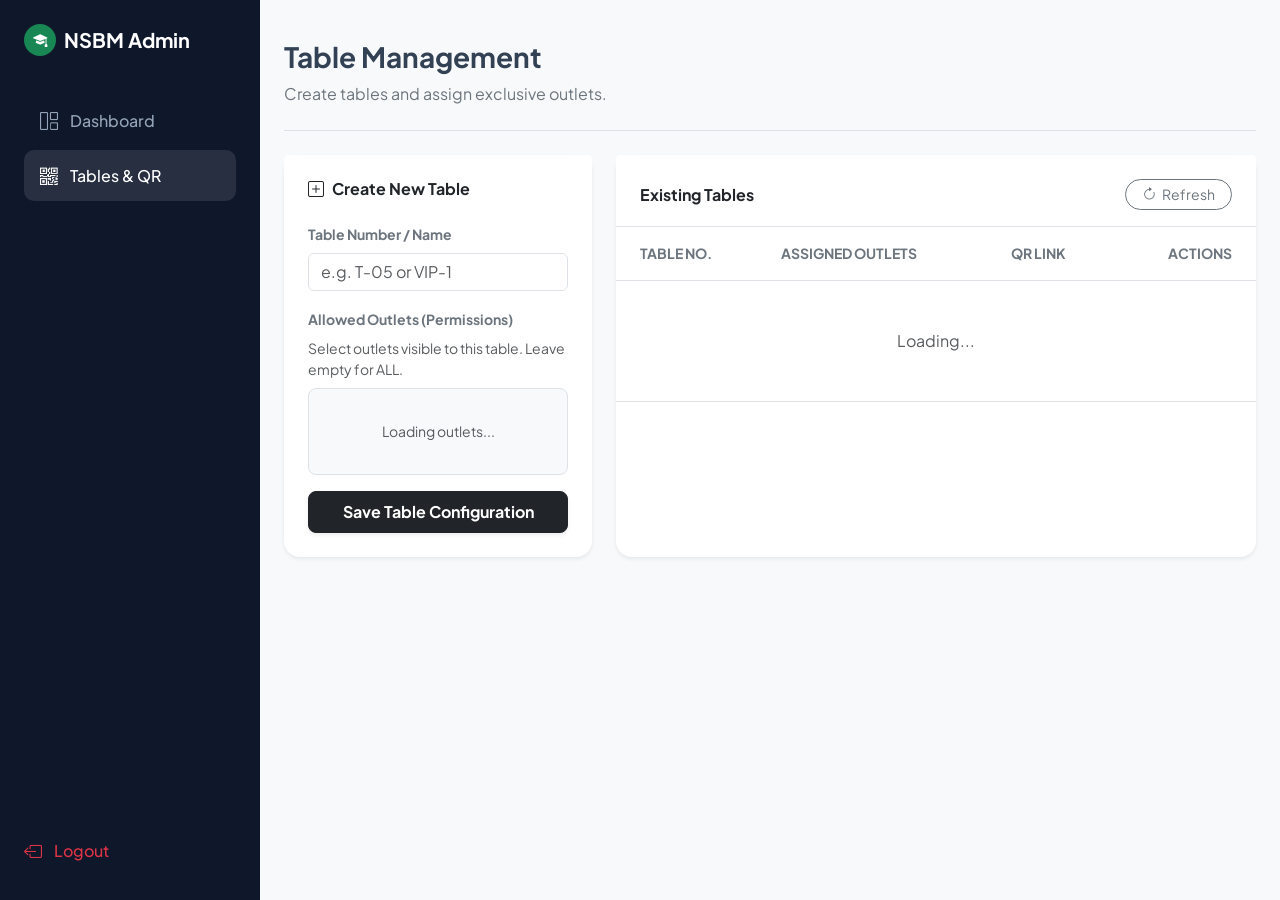
==== commit fe3f4d22: "feat: Add admin table management and dashboard pages with dedicated styling." ====
--- a/frontend/pages/admin_tables.html
+++ b/frontend/pages/admin_tables.html
@@ -1,121 +1,84 @@
 <!DOCTYPE html>
 <html lang="en">
+
 <head>
     <meta charset="UTF-8">
     <meta name="viewport" content="width=device-width, initial-scale=1.0">
     <title>NSBM Admin - Table Management</title>
     <link href="https://cdn.jsdelivr.net/npm/bootstrap@5.3.3/dist/css/bootstrap.min.css" rel="stylesheet">
     <link rel="stylesheet" href="https://cdn.jsdelivr.net/npm/bootstrap-icons@1.11.1/font/bootstrap-icons.css">
-    <link href="https://fonts.googleapis.com/css2?family=Plus+Jakarta+Sans:wght@400;500;600;700&display=swap" rel="stylesheet">
-    
-<link rel="stylesheet" href="../css/admin_tables.css">
+    <link href="https://fonts.googleapis.com/css2?family=Plus+Jakarta+Sans:wght@400;500;600;700&display=swap"
+        rel="stylesheet">
 
-<<<<<<< HEAD
-        /* Custom UI */
-        .content-card { background: white; border-radius: 16px; border: none; box-shadow: 0 4px 6px -1px rgba(0,0,0,0.05); overflow: hidden; }
-        .card-header-custom { padding: 20px 24px; border-bottom: 1px solid #e2e8f0; display: flex; justify-content: space-between; align-items: center; }
-        
-        /* Checkbox List */
-        .stall-checkbox-list { max-height: 250px; overflow-y: auto; border: 1px solid #e2e8f0; border-radius: 8px; padding: 10px; background: #f8fafc; }
-        .form-check { padding: 8px 10px; border-radius: 6px; transition: background 0.2s; }
-        .form-check:hover { background: #e2e8f0; }
-        .table-row-actions button { margin-left: 5px; }
-    </style>
+    <link rel="stylesheet" href="../css/admin_tables.css">
+
+
 </head>
-<body>
 
-<nav class="sidebar">
-    <a href="#" class="sidebar-brand">
-        <div class="bg-success rounded-circle p-1 me-2 d-flex justify-content-center align-items-center" style="width: 32px; height: 32px;">
-            <i class="bi bi-mortarboard-fill text-white" style="font-size: 0.9rem;"></i>
-        </div>
-        NSBM Admin
-    </a>
-   <div class="nav flex-column">
-        <a href="dashboard.html" class="nav-link"><i class="bi bi-grid-1x2"></i>Dashboard</a>
-        <a href="admin_tables.html" class="nav-link active"><i class="bi bi-qr-code"></i>Tables & QR</a>
-       
-    </div>
-    <div style="position: absolute; bottom: 20px; left: 24px; right: 24px;">
-        <a href="login.html" class="nav-link text-danger ps-0"><i class="bi bi-box-arrow-left"></i> Logout</a>
-    </div>
-</nav>
-
-<div class="main-content">
-=======
->>>>>>> 863df1b77f3ee71611df008e92a4bddfa746ee4c
-    
-</head>
 <body class="bg-light">
 
     <div class="container-fluid">
         <div class="row">
-            
-            <div class="col-lg-2 bg-dark min-vh-100 d-none d-lg-block text-white p-3 fixed-top" style="max-width: 280px; z-index: 1000;">
-                <a href="#" class="d-flex align-items-center mb-4 mb-md-0 me-md-auto text-white text-decoration-none">
-                    <div class="bg-success rounded-circle p-2 me-2 d-flex justify-content-center align-items-center" style="width: 32px; height: 32px;">
+
+            <nav class="sidebar d-none d-lg-block" id="sidebar">
+                <a href="#" class="sidebar-brand">
+                    <div class="bg-success rounded-circle p-1 me-2 d-flex justify-content-center align-items-center"
+                        style="width: 32px; height: 32px;">
                         <i class="bi bi-mortarboard-fill text-white" style="font-size: 0.9rem;"></i>
                     </div>
-                    <span class="fs-5 fw-bold">NSBM Admin</span>
+                    NSBM Admin
                 </a>
-                <hr>
-                <ul class="nav nav-pills flex-column mb-auto">
-                    <li class="nav-item">
-                        <a href="dashboard.html" class="nav-link text-white-50 hover-light">
-                            <i class="bi bi-grid-1x2 me-2"></i> Dashboard
-                        </a>
-                    </li>
-                    <li>
-                        <a href="admin_tables.html" class="nav-link active bg-success text-white">
-                            <i class="bi bi-shop me-2"></i> Table Management
-                        </a>
-                    </li>
-                </ul>
-                <hr>
-                <div>
-                    <a href="login.html" class="nav-link text-danger">
-                        <i class="bi bi-box-arrow-left me-2"></i> Logout
-                    </a>
+                <div class="nav flex-column">
+                    <a href="dashboard.html" class="nav-link"><i class="bi bi-grid-1x2"></i>Dashboard</a>
+                    <a href="admin_tables.html" class="nav-link active"><i class="bi bi-qr-code"></i>Tables & QR</a>
                 </div>
-            </div>
 
-            <nav class="navbar navbar-dark bg-dark d-lg-none fixed-top p-3">
-                <div class="container-fluid">
-                    <span class="navbar-brand fw-bold">NSBM Admin</span>
-                    <button class="navbar-toggler" type="button" data-bs-toggle="offcanvas" data-bs-target="#mobileSidebar">
-                        <span class="navbar-toggler-icon"></span>
-                    </button>
+                <div style="position: absolute; bottom: 20px; left: 24px; right: 24px;">
+                    <a href="login.html" class="nav-link text-danger ps-0"><i class="bi bi-box-arrow-left"></i>
+                        Logout</a>
                 </div>
             </nav>
 
+            <!-- Mobile Sidebar (Offcanvas) -->
             <div class="offcanvas offcanvas-start bg-dark text-white" tabindex="-1" id="mobileSidebar">
                 <div class="offcanvas-header">
                     <h5 class="offcanvas-title fw-bold">NSBM Admin</h5>
                     <button type="button" class="btn-close btn-close-white" data-bs-dismiss="offcanvas"></button>
                 </div>
                 <div class="offcanvas-body">
-                    <ul class="nav nav-pills flex-column mb-auto">
+                    <ul class="nav flex-column">
                         <li class="nav-item">
-                            <a href="dashboard.html" class="nav-link text-white-50">
-                                <i class="bi bi-grid-1x2 me-2"></i> Dashboard
-                            </a>
+                            <a href="dashboard.html" class="nav-link text-white-50"><i class="bi bi-grid-1x2 me-2"></i>
+                                Dashboard</a>
                         </li>
                         <li>
-                            <a href="admin_tables.html" class="nav-link active bg-success text-white">
-                                <i class="bi bi-shop me-2"></i> Table Management
-                            </a>
+                            <a href="admin_tables.html" class="nav-link active bg-success text-white"><i
+                                    class="bi bi-qr-code me-2"></i> Tables & QR</a>
                         </li>
                     </ul>
-                    <hr>
-                    <a href="login.html" class="nav-link text-danger mt-3">
-                        <i class="bi bi-box-arrow-left me-2"></i> Logout
-                    </a>
+                    <div class="mt-auto pt-3 border-top border-secondary">
+                        <a href="login.html" class="nav-link text-danger"><i class="bi bi-box-arrow-left me-2"></i>
+                            Logout</a>
+                    </div>
                 </div>
             </div>
 
-            <main class="col-lg-10 offset-lg-2 ms-auto p-4 mt-5 mt-lg-0">
-                
-                <div class="d-flex justify-content-between flex-wrap flex-md-nowrap align-items-center pb-2 mb-4 border-bottom pt-3">
+            <main class="col-lg-10 ms-auto p-4 transition-all" style="margin-left: 260px; width: calc(100% - 260px);"
+                id="mainContent">
+
+                <!-- Mobile Toggle Button (Visible only on small screens) -->
+                <nav class="navbar navbar-light bg-light d-lg-none mb-4 rounded-3 shadow-sm">
+                    <div class="container-fluid">
+                        <button class="btn btn-dark" type="button" data-bs-toggle="offcanvas"
+                            data-bs-target="#mobileSidebar">
+                            <i class="bi bi-list"></i> Menu
+                        </button>
+                        <span class="navbar-brand mb-0 h1 fw-bold">Table Management</span>
+                    </div>
+                </nav>
+
+                <div
+                    class="d-flex justify-content-between flex-wrap flex-md-nowrap align-items-center pb-2 mb-4 border-bottom pt-3">
                     <div>
                         <h2 class="h3 fw-bold">Table Management</h2>
                         <p class="text-secondary">Create tables and assign exclusive outlets.</p>
@@ -123,24 +86,30 @@
                 </div>
 
                 <div class="row g-4">
-                    
+
                     <div class="col-lg-4">
                         <div class="card border-0 shadow-sm rounded-4 h-100">
                             <div class="card-header bg-white border-bottom-0 pt-4 px-4 pb-0">
-                                <h6 class="fw-bold m-0 text-dark"><i class="bi bi-plus-square me-2"></i>Create New Table</h6>
+                                <h6 class="fw-bold m-0 text-dark"><i class="bi bi-plus-square me-2"></i>Create New Table
+                                </h6>
                             </div>
                             <div class="card-body p-4">
                                 <form id="createTableForm">
                                     <div class="mb-3">
-                                        <label class="form-label small fw-bold text-secondary">Table Number / Name</label>
-                                        <input type="text" class="form-control" id="tableNumber" placeholder="e.g. T-05 or VIP-1" required>
+                                        <label class="form-label small fw-bold text-secondary">Table Number /
+                                            Name</label>
+                                        <input type="text" class="form-control" id="tableNumber"
+                                            placeholder="e.g. T-05 or VIP-1" required>
                                     </div>
 
                                     <div class="mb-3">
-                                        <label class="form-label small fw-bold text-secondary">Allowed Outlets (Permissions)</label>
-                                        <p class="small text-muted mb-2">Select outlets visible to this table. Leave empty for ALL.</p>
-                                        
-                                        <div class="border rounded-3 p-3 bg-light stall-scroll-container" id="stallListContainer">
+                                        <label class="form-label small fw-bold text-secondary">Allowed Outlets
+                                            (Permissions)</label>
+                                        <p class="small text-muted mb-2">Select outlets visible to this table. Leave
+                                            empty for ALL.</p>
+
+                                        <div class="border rounded-3 p-3 bg-light stall-scroll-container"
+                                            id="stallListContainer">
                                             <div class="text-center text-muted small py-3">Loading outlets...</div>
                                         </div>
                                     </div>
@@ -155,9 +124,11 @@
 
                     <div class="col-lg-8">
                         <div class="card border-0 shadow-sm rounded-4 h-100">
-                            <div class="card-header bg-white pt-4 px-4 pb-3 border-bottom d-flex justify-content-between align-items-center">
+                            <div
+                                class="card-header bg-white pt-4 px-4 pb-3 border-bottom d-flex justify-content-between align-items-center">
                                 <h6 class="fw-bold m-0 text-dark">Existing Tables</h6>
-                                <button class="btn btn-sm btn-outline-secondary rounded-pill px-3" onclick="loadTables()">
+                                <button class="btn btn-sm btn-outline-secondary rounded-pill px-3"
+                                    onclick="loadTables()">
                                     <i class="bi bi-arrow-clockwise me-1"></i> Refresh
                                 </button>
                             </div>
@@ -165,14 +136,19 @@
                                 <table class="table table-hover align-middle mb-0">
                                     <thead class="bg-light">
                                         <tr>
-                                            <th class="text-uppercase text-secondary small fw-bold ps-4 py-3">Table No.</th>
-                                            <th class="text-uppercase text-secondary small fw-bold py-3">Assigned Outlets</th>
+                                            <th class="text-uppercase text-secondary small fw-bold ps-4 py-3">Table No.
+                                            </th>
+                                            <th class="text-uppercase text-secondary small fw-bold py-3">Assigned
+                                                Outlets</th>
                                             <th class="text-uppercase text-secondary small fw-bold py-3">QR Link</th>
-                                            <th class="text-end text-uppercase text-secondary small fw-bold pe-4 py-3">Actions</th>
+                                            <th class="text-end text-uppercase text-secondary small fw-bold pe-4 py-3">
+                                                Actions</th>
                                         </tr>
                                     </thead>
                                     <tbody id="tablesTableBody" class="border-top-0">
-                                        <tr><td colspan="4" class="text-center py-5 text-muted">Loading...</td></tr>
+                                        <tr>
+                                            <td colspan="4" class="text-center py-5 text-muted">Loading...</td>
+                                        </tr>
                                     </tbody>
                                 </table>
                             </div>
@@ -185,7 +161,8 @@
     </div>
 
     <script src="../js/admin_tables.js"></script>
-    
+
     <script src="https://cdn.jsdelivr.net/npm/bootstrap@5.3.3/dist/js/bootstrap.bundle.min.js"></script>
 </body>
+
 </html>
--- a/frontend/css/admin_tables.css
+++ b/frontend/css/admin_tables.css
@@ -1,3 +1,90 @@
-body { font-family: 'Plus Jakarta Sans', sans-serif; }
-        /* Custom scrollbar for the checkbox list */
-        .stall-scroll-container { max-height: 250px; overflow-y: auto; }+:root {
+        --primary-color: #059669;
+        /* Emerald Green */
+        --dark-sidebar: #0f172a;
+        /* Slate 900 */
+        --bg-body: #f1f5f9;
+        /* Slate 100 */
+        --text-main: #334155;
+        --card-shadow: 0 4px 6px -1px rgba(0, 0, 0, 0.05), 0 2px 4px -1px rgba(0, 0, 0, 0.03);
+}
+
+body {
+        background-color: var(--bg-body);
+        font-family: 'Plus Jakarta Sans', sans-serif;
+        color: var(--text-main);
+        overflow-x: hidden;
+}
+
+/* --- Sidebar Styling --- */
+.sidebar {
+        width: 260px;
+        height: 100vh;
+        background-color: var(--dark-sidebar);
+        position: fixed;
+        top: 0;
+        left: 0;
+        z-index: 1000;
+        padding: 24px;
+        transition: transform 0.3s ease;
+}
+
+.sidebar-brand {
+        display: flex;
+        align-items: center;
+        color: white;
+        text-decoration: none;
+        font-weight: 700;
+        font-size: 1.25rem;
+        margin-bottom: 2.5rem;
+}
+
+.nav-link {
+        display: flex;
+        align-items: center;
+        color: #94a3b8;
+        /* Slate 400 */
+        padding: 12px 16px;
+        border-radius: 10px;
+        margin-bottom: 4px;
+        transition: all 0.2s;
+        font-weight: 500;
+        text-decoration: none;
+}
+
+.nav-link:hover,
+.nav-link.active {
+        background-color: rgba(255, 255, 255, 0.1);
+        color: white;
+}
+
+.nav-link i {
+        font-size: 1.1rem;
+        margin-right: 12px;
+}
+
+/* --- Main Content --- */
+/* Note: Admin tables page seems to use a grid layout (col-lg-2 for sidebar), 
+           but dashboard uses absolute positioning. 
+           To make them indentical, we should use the same CSS structure.
+           The dashboard uses .main-content { margin-left: 260px; }
+        */
+
+@media (max-width: 992px) {
+
+        /* d-lg-none breakpoint */
+        .sidebar {
+                transform: translateX(-100%);
+                width: 260px;
+        }
+
+        .sidebar.show {
+                transform: translateX(0);
+        }
+}
+
+/* Custom scrollbar for the checkbox list */
+.stall-scroll-container {
+        max-height: 250px;
+        overflow-y: auto;
+}
